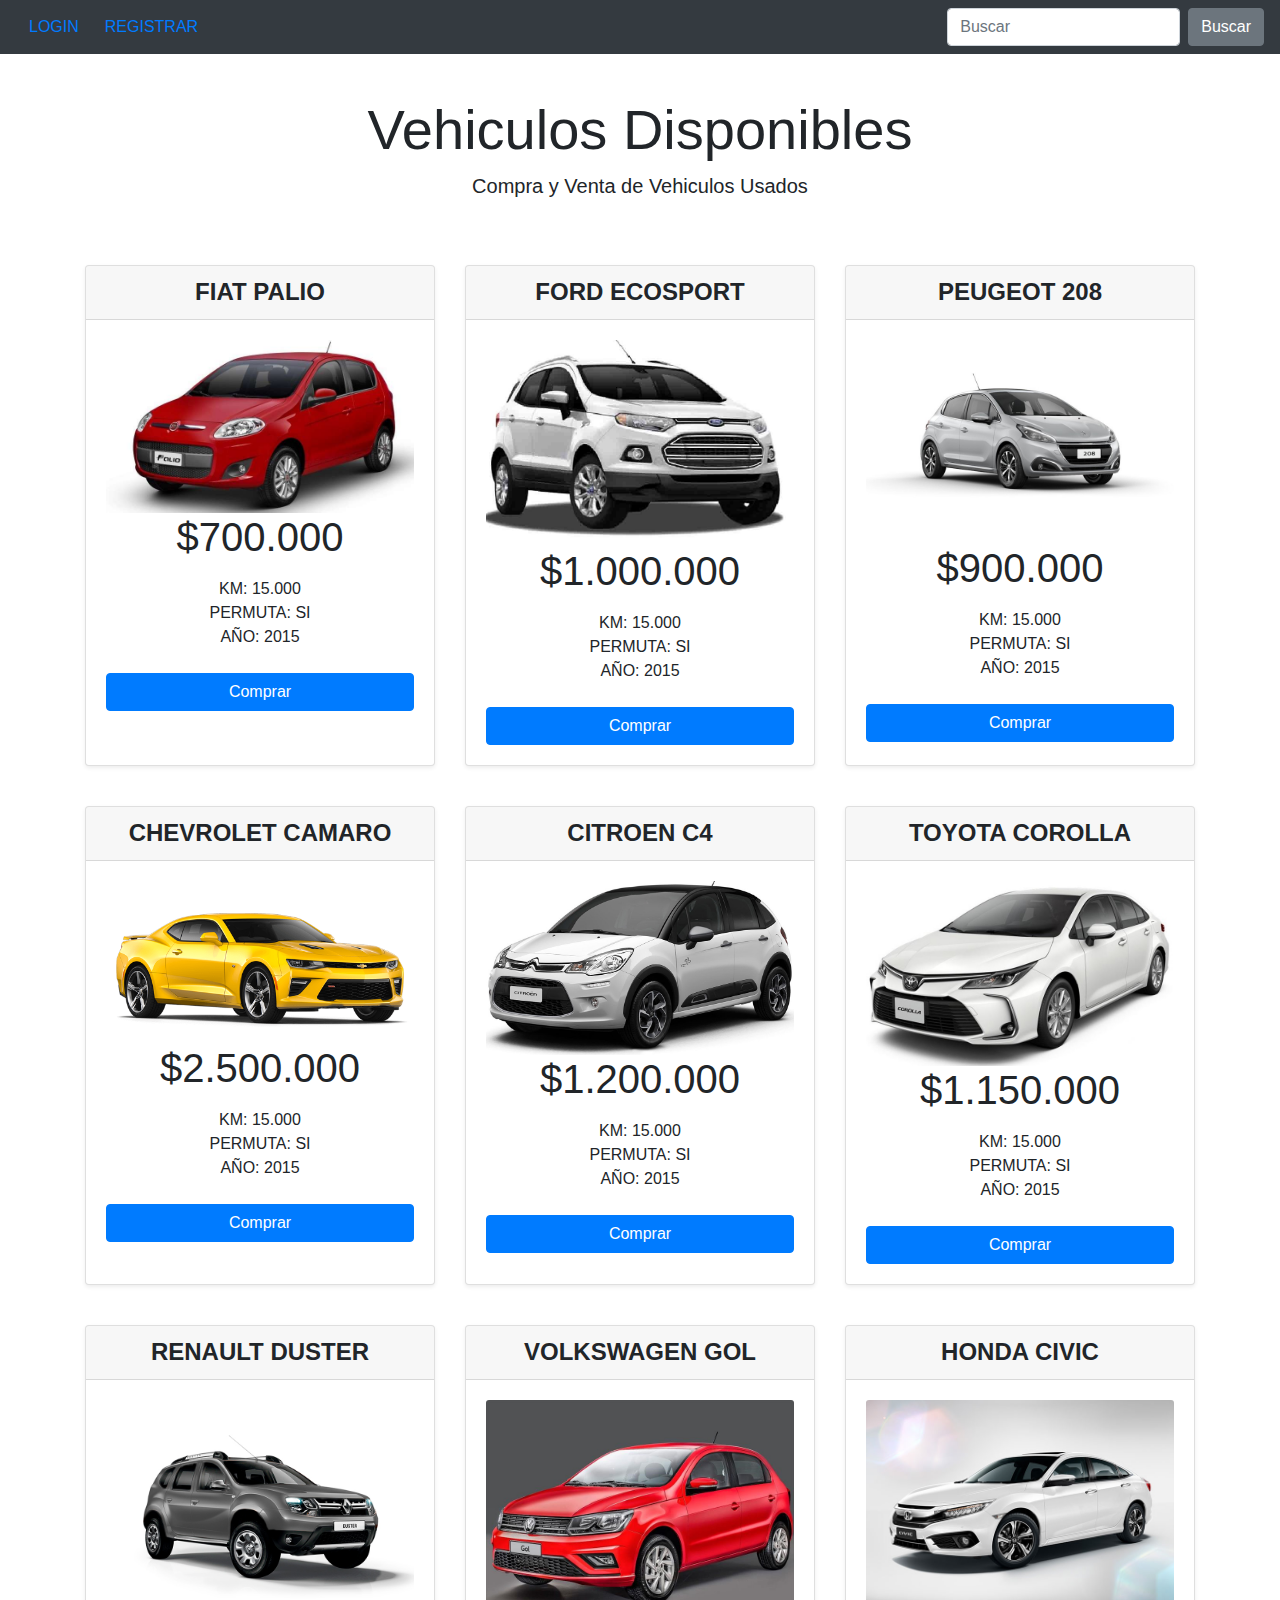
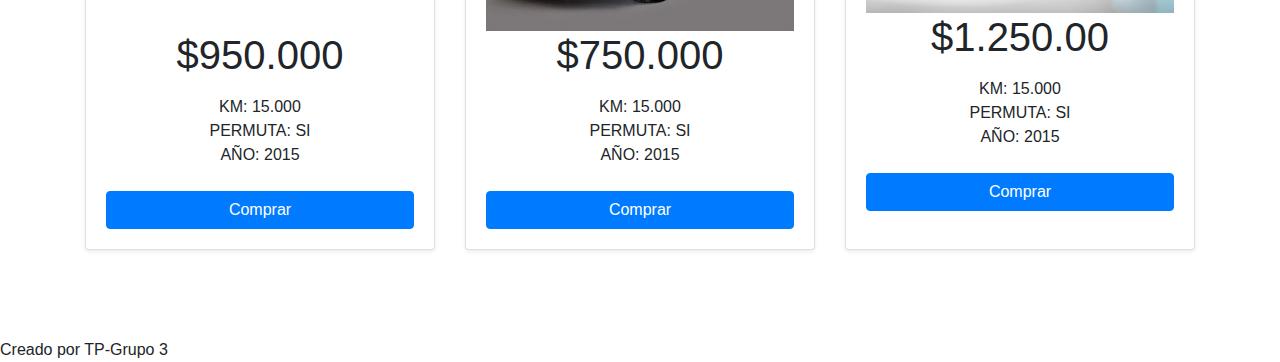
==== index.html @ 8dc77153 "first commit" ====
<!DOCTYPE html>
<html lang="en">
    <meta charset="UTF-8">
    <meta name="viewport"
        content="width=device-width, user-scalable=no, initial-scale=1.0, maximum-scale=1.0, minimum-scale=1.0">
    <link rel="stylesheet" href="css/bootstrap.min.css">
    <script src="./javascript/popper.min.js"></script>
    <link rel="stylesheet" href="https://use.fontawesome.com/releases/v5.6.3/css/all.css" integrity="sha384-UHRtZLI+pbxtHCWp1t77Bi1L4ZtiqrqD80Kn4Z8NTSRyMA2Fd33n5dQ8lWUE00s/" crossorigin="anonymous">
    
    <link rel="stylesheet" href="css/sweetalert2.min.css">
    <script src="./javascript/jquery-3.5.1.min.js"></script>
    <script src="./javascript/index.js"></script>

    <title>Business Requirements</title>
</head>

<body>
    
    <header>
        <div class="container">
            
            <div class="form-group">
                
                <nav  class="navbar navbar-expand-md navbar-dark bg-dark fixed-top">
                    <div class="collapse navbar-collapse" id="navbarsExampleDefault">
                      <ul class="navbar-nav mr-auto">  
                      <li class="nav-item active">
                        <button type="button" class="btn btn-link"  id="login">LOGIN</button>
                      </li>
                      <li class="nav-item active">
                        <button type="button" class="btn btn-link" id="register">REGISTRAR</button>
                      </li>
                      <li class="nav-item active">
                        <button type="button" class="btn btn-link" id="vender">VENDER</button>
                      </li>
                      <li class="nav-item active">
                        <button type="button" class="btn btn-link"  id="comprar">COMPRAR</button>
                        </li>
                      <li class="nav-item active">
                      <button type="button" class="btn btn-link" id="serviceym">SERVICE & MANTENIMIENTO</button>
                        </li>
                      <li class="nav-item active">  
                      <button type="button" class="btn btn-link"  id="seguro">SEGURO</button>
                       </li>
                      <li class="nav-item active">
                        <button type="button" class="btn btn-link" id="logout">CERRAR SESION</button>
                      </li>
                    </ul>
                    <form class="form-inline my-2 my-lg-0">
                      <input class="form-control mr-sm-2" type="text" placeholder="Buscar" aria-label="Search">
                      <button class="btn btn-secondary my-2 my-sm-0" type="submit">Buscar</button>
                    </form>
                  </div>
                </nav>
            </div>
    
        </div>
    </header>

    <main>
        <div class="pricing-header px-3 py-3 pt-md-5 pb-md-4 my-4 mx-auto text-center">
            <h1 class="display-4 mt-4">Vehiculos Disponibles</h1>
            <p class="lead">Compra y Venta de Vehiculos Usados</p>
        </div>
        
        <div class="container" id="lista-productos">
            
            <div class="card-deck mb-3 text-center">
                
                <div class="card mb-4 shadow-sm">
                    <div class="card-header">
                        <h4 class="my-0 font-weight-bold">FIAT PALIO</h4>
                    </div>
                    <div class="card-body">
                        <img src="./img/fiat.jpg" class="card-img-top">
                        <h1 class="card-title pricing-card-title precio">$<span class="">700.000</span></h1>

                        <ul class="list-unstyled mt-3 mb-4">
                            <li></li>
                            <li>KM: 15.000</li>
                            <li>PERMUTA: SI</li>
                            <li>AÑO: 2015</li>
                        </ul>
                        <a href="./index.html" class="btn btn-block btn-primary agregar-carrito" data-id="1">Comprar</a>
                    </div>
                </div>

                <div class="card mb-4 shadow-sm">
                    <div class="card-header">
                        <h4 class="my-0 font-weight-bold">FORD ECOSPORT </h4>
                    </div>
                    <div class="card-body">
                        <img src="./img/ford.jpg" class="card-img-top">
                        <h1 class="card-title pricing-card-title precio">$<span class="">1.000.000</span></h1>

                        <ul class="list-unstyled mt-3 mb-4">
                            <li></li>
                            <li>KM: 15.000</li>
                            <li>PERMUTA: SI</li>
                            <li>AÑO: 2015</li>
                        </ul>
                        <a href="./index.html" class="btn btn-block btn-primary agregar-carrito" data-id="2">Comprar</a>
                    </div>
                </div>

                <div class="card mb-4 shadow-sm">
                    <div class="card-header">
                        <h4 class="my-0 font-weight-bold">PEUGEOT 208</h4>
                    </div>
                    <div class="card-body">
                        <img src="./img/peugeot.jpg" class="card-img-top">
                        <h1 class="card-title pricing-card-title precio">$<span class="">900.000</span></h1>

                        <ul class="list-unstyled mt-3 mb-4">
                            <li></li>
                            <li>KM: 15.000</li>
                            <li>PERMUTA: SI</li>
                            <li>AÑO: 2015</li>
                        </ul>
                        <a href="./index.html" class="btn btn-block btn-primary agregar-carrito" data-id="3">Comprar</a>
                    </div>
                </div>

            </div>

            <div class="card-deck mb-3 text-center">
                
                <div class="card mb-4 shadow-sm">
                    <div class="card-header">
                        <h4 class="my-0 font-weight-bold">CHEVROLET CAMARO</h4>
                    </div>
                    <div class="card-body">
                        <img src="./img/chevrolet.png" class="card-img-top">
                        <h1 class="card-title pricing-card-title precio">$<span class="">2.500.000</span></h1>

                        <ul class="list-unstyled mt-3 mb-4">
                            <li></li>
                            <li>KM: 15.000</li>
                            <li>PERMUTA: SI</li>
                            <li>AÑO: 2015</li>
                        </ul>
                        <a href="./index.html" class="btn btn-block btn-primary agregar-carrito" data-id="4">Comprar</a>
                    </div>
                </div>

                <div class="card mb-4 shadow-sm">
                    <div class="card-header">
                        <h4 class="my-0 font-weight-bold">CITROEN C4</h4>
                    </div>
                    <div class="card-body">
                        <img src="./img/citroen.jpg" class="card-img-top">
                        <h1 class="card-title pricing-card-title precio">$<span class="">1.200.000</span></h1>

                        <ul class="list-unstyled mt-3 mb-4">
                            <li></li>
                            <li>KM: 15.000</li>
                            <li>PERMUTA: SI</li>
                            <li>AÑO: 2015</li>
                        </ul>
                        <a href="./index.html" class="btn btn-block btn-primary agregar-carrito" data-id="5">Comprar</a>
                    </div>
                </div>

                <div class="card mb-4 shadow-sm">
                    <div class="card-header">
                        <h4 class="my-0 font-weight-bold">TOYOTA COROLLA</h4>
                    </div>
                    <div class="card-body">
                        <img src="./img/toyota.jpg" class="card-img-top">
                        <h1 class="card-title pricing-card-title precio">$<span class="">1.150.000</span></h1>

                        <ul class="list-unstyled mt-3 mb-4">
                            <li></li>
                            <li>KM: 15.000</li>
                            <li>PERMUTA: SI</li>
                            <li>AÑO: 2015</li>
                        </ul>
                        <a href="./index.html" class="btn btn-block btn-primary agregar-carrito" data-id="6">Comprar</a>
                    </div>
                </div>

            </div>

            <div class="card-deck mb-3 text-center">
                
                <div class="card mb-4 shadow-sm">
                    <div class="card-header">
                        <h4 class="my-0 font-weight-bold">RENAULT DUSTER</h4>
                    </div>
                    <div class="card-body">
                        <img src="./img/renault.jpg" class="card-img-top">
                        <h1 class="card-title pricing-card-title precio">$<span class="">950.000</span></h1>

                        <ul class="list-unstyled mt-3 mb-4">
                            <li></li>
                            <li>KM: 15.000</li>
                            <li>PERMUTA: SI</li>
                            <li>AÑO: 2015</li>
                        </ul>
                        <a href="./index.html" class="btn btn-block btn-primary agregar-carrito" data-id="7">Comprar</a>
                    </div>
                </div>

                <div class="card mb-4 shadow-sm">
                    <div class="card-header">
                        <h4 class="my-0 font-weight-bold">VOLKSWAGEN GOL</h4>
                    </div>
                    <div class="card-body">
                        <img src="./img/volkswagen.jpg" class="card-img-top">
                        <h1 class="card-title pricing-card-title precio">$<span class="">750.000</span></h1>

                        <ul class="list-unstyled mt-3 mb-4">
                            <li></li>
                            <li>KM: 15.000</li>
                            <li>PERMUTA: SI</li>
                            <li>AÑO: 2015</li>
                        </ul>
                        <a href="./index.html" class="btn btn-block btn-primary agregar-carrito" data-id="8">Comprar</a>
                    </div>
                </div>

                <div class="card mb-4 shadow-sm">
                    <div class="card-header">
                        <h4 class="my-0 font-weight-bold">HONDA CIVIC</h4>
                    </div>
                    <div class="card-body">
                        <img src="./img/civic.jpg" class="card-img-top">
                        <h1 class="card-title pricing-card-title precio">$<span class="">1.250.00</span></h1>

                        <ul class="list-unstyled mt-3 mb-4">
                            <li></li>
                            <li>KM: 15.000</li>
                            <li>PERMUTA: SI</li>
                            <li>AÑO: 2015</li>
                        </ul>
                        <a href="./index.html" class="btn btn-block btn-primary agregar-carrito" data-id="9">Comprar</a>
                    </div>
                </div>
            </div>
        </div>

    </main>
    <footer>
        <br><br>
          Creado por TP-Grupo 3
      </footer>
    <script src="javascript/sweetalert2.min.js"></script>
    <script src="javascript/carrito.js"></script>
    <script src="javascript/pedido.js"></script>



</body></html>
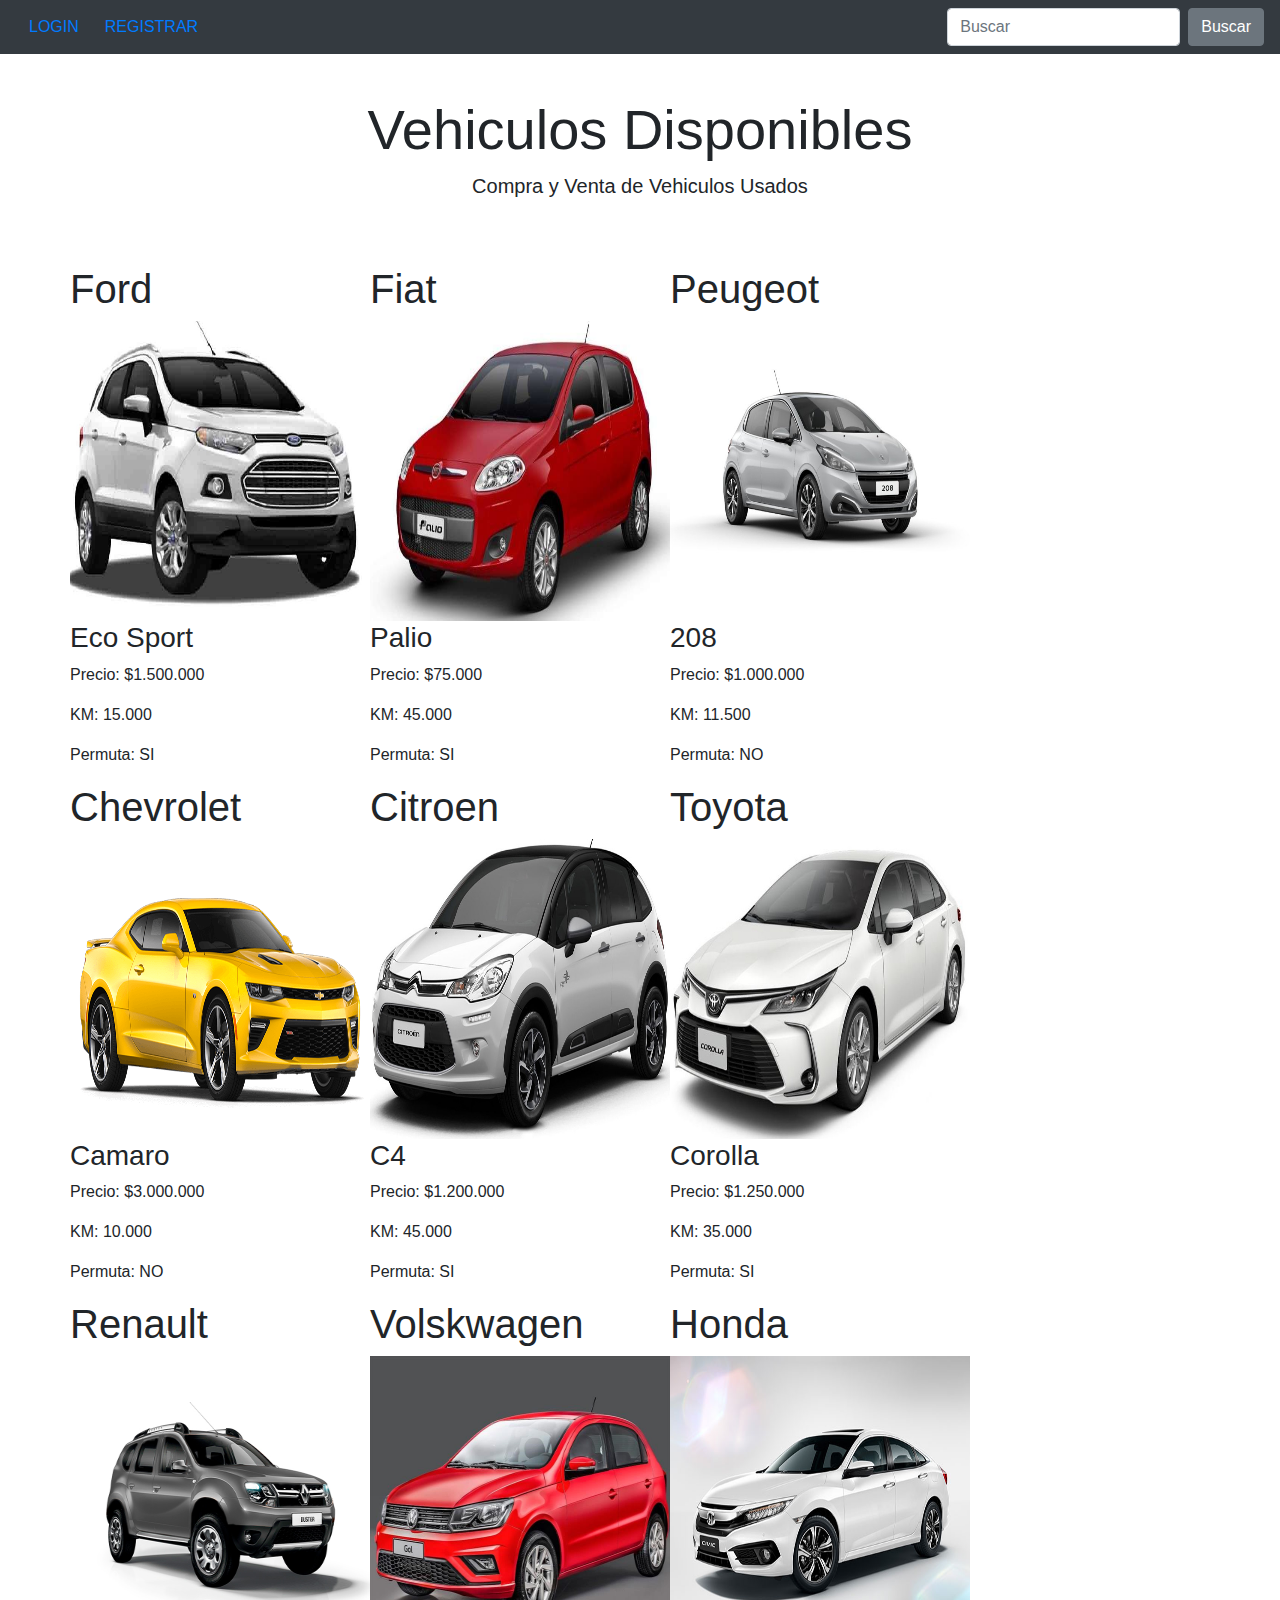
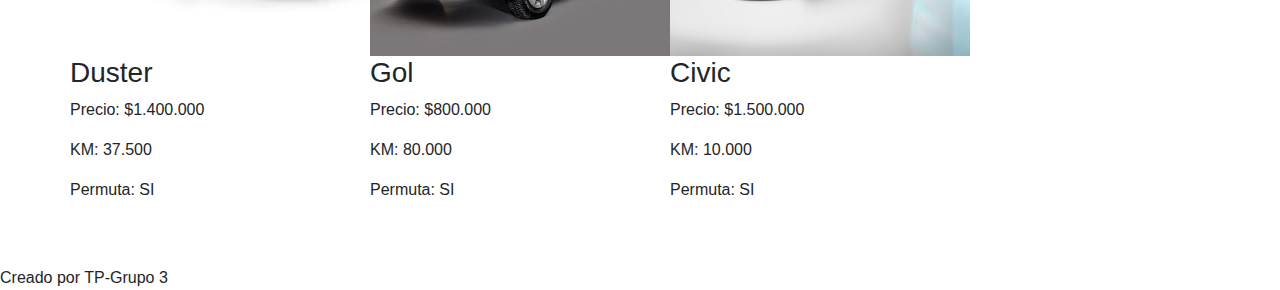
==== commit ec9dfc70: "se pone en una lista todo los datos de vehiculos" ====
--- a/index.html
+++ b/index.html
@@ -1,17 +1,17 @@
 <!DOCTYPE html>
 <html lang="en">
-    <meta charset="UTF-8">
+    <head>
+    <meta charset="UTF-8"> 
     <meta name="viewport"
         content="width=device-width, user-scalable=no, initial-scale=1.0, maximum-scale=1.0, minimum-scale=1.0">
     <link rel="stylesheet" href="css/bootstrap.min.css">
-    <script src="./javascript/popper.min.js"></script>
     <link rel="stylesheet" href="https://use.fontawesome.com/releases/v5.6.3/css/all.css" integrity="sha384-UHRtZLI+pbxtHCWp1t77Bi1L4ZtiqrqD80Kn4Z8NTSRyMA2Fd33n5dQ8lWUE00s/" crossorigin="anonymous">
     
     <link rel="stylesheet" href="css/sweetalert2.min.css">
     <script src="./javascript/jquery-3.5.1.min.js"></script>
     <script src="./javascript/index.js"></script>
 
-    <title>Business Requirements</title>
+    <title>Kilmister</title>
 </head>
 
 <body>
@@ -48,7 +48,7 @@
                     </ul>
                     <form class="form-inline my-2 my-lg-0">
                       <input class="form-control mr-sm-2" type="text" placeholder="Buscar" aria-label="Search">
-                      <button class="btn btn-secondary my-2 my-sm-0" type="submit">Buscar</button>
+                      <button class="btn btn-secondary my-2 my-sm-0"  id="buscarr" >Buscar</button> <!--type="submit">Buscar</button>-->
                     </form>
                   </div>
                 </nav>
@@ -63,181 +63,11 @@
             <p class="lead">Compra y Venta de Vehiculos Usados</p>
         </div>
         
-        <div class="container" id="lista-productos">
-            
-            <div class="card-deck mb-3 text-center">
-                
-                <div class="card mb-4 shadow-sm">
-                    <div class="card-header">
-                        <h4 class="my-0 font-weight-bold">FIAT PALIO</h4>
-                    </div>
-                    <div class="card-body">
-                        <img src="./img/fiat.jpg" class="card-img-top">
-                        <h1 class="card-title pricing-card-title precio">$<span class="">700.000</span></h1>
-
-                        <ul class="list-unstyled mt-3 mb-4">
-                            <li></li>
-                            <li>KM: 15.000</li>
-                            <li>PERMUTA: SI</li>
-                            <li>AÑO: 2015</li>
-                        </ul>
-                        <a href="./index.html" class="btn btn-block btn-primary agregar-carrito" data-id="1">Comprar</a>
-                    </div>
-                </div>
-
-                <div class="card mb-4 shadow-sm">
-                    <div class="card-header">
-                        <h4 class="my-0 font-weight-bold">FORD ECOSPORT </h4>
-                    </div>
-                    <div class="card-body">
-                        <img src="./img/ford.jpg" class="card-img-top">
-                        <h1 class="card-title pricing-card-title precio">$<span class="">1.000.000</span></h1>
-
-                        <ul class="list-unstyled mt-3 mb-4">
-                            <li></li>
-                            <li>KM: 15.000</li>
-                            <li>PERMUTA: SI</li>
-                            <li>AÑO: 2015</li>
-                        </ul>
-                        <a href="./index.html" class="btn btn-block btn-primary agregar-carrito" data-id="2">Comprar</a>
-                    </div>
-                </div>
-
-                <div class="card mb-4 shadow-sm">
-                    <div class="card-header">
-                        <h4 class="my-0 font-weight-bold">PEUGEOT 208</h4>
-                    </div>
-                    <div class="card-body">
-                        <img src="./img/peugeot.jpg" class="card-img-top">
-                        <h1 class="card-title pricing-card-title precio">$<span class="">900.000</span></h1>
-
-                        <ul class="list-unstyled mt-3 mb-4">
-                            <li></li>
-                            <li>KM: 15.000</li>
-                            <li>PERMUTA: SI</li>
-                            <li>AÑO: 2015</li>
-                        </ul>
-                        <a href="./index.html" class="btn btn-block btn-primary agregar-carrito" data-id="3">Comprar</a>
-                    </div>
-                </div>
-
-            </div>
-
-            <div class="card-deck mb-3 text-center">
-                
-                <div class="card mb-4 shadow-sm">
-                    <div class="card-header">
-                        <h4 class="my-0 font-weight-bold">CHEVROLET CAMARO</h4>
-                    </div>
-                    <div class="card-body">
-                        <img src="./img/chevrolet.png" class="card-img-top">
-                        <h1 class="card-title pricing-card-title precio">$<span class="">2.500.000</span></h1>
-
-                        <ul class="list-unstyled mt-3 mb-4">
-                            <li></li>
-                            <li>KM: 15.000</li>
-                            <li>PERMUTA: SI</li>
-                            <li>AÑO: 2015</li>
-                        </ul>
-                        <a href="./index.html" class="btn btn-block btn-primary agregar-carrito" data-id="4">Comprar</a>
-                    </div>
-                </div>
-
-                <div class="card mb-4 shadow-sm">
-                    <div class="card-header">
-                        <h4 class="my-0 font-weight-bold">CITROEN C4</h4>
-                    </div>
-                    <div class="card-body">
-                        <img src="./img/citroen.jpg" class="card-img-top">
-                        <h1 class="card-title pricing-card-title precio">$<span class="">1.200.000</span></h1>
-
-                        <ul class="list-unstyled mt-3 mb-4">
-                            <li></li>
-                            <li>KM: 15.000</li>
-                            <li>PERMUTA: SI</li>
-                            <li>AÑO: 2015</li>
-                        </ul>
-                        <a href="./index.html" class="btn btn-block btn-primary agregar-carrito" data-id="5">Comprar</a>
-                    </div>
-                </div>
-
-                <div class="card mb-4 shadow-sm">
-                    <div class="card-header">
-                        <h4 class="my-0 font-weight-bold">TOYOTA COROLLA</h4>
-                    </div>
-                    <div class="card-body">
-                        <img src="./img/toyota.jpg" class="card-img-top">
-                        <h1 class="card-title pricing-card-title precio">$<span class="">1.150.000</span></h1>
-
-                        <ul class="list-unstyled mt-3 mb-4">
-                            <li></li>
-                            <li>KM: 15.000</li>
-                            <li>PERMUTA: SI</li>
-                            <li>AÑO: 2015</li>
-                        </ul>
-                        <a href="./index.html" class="btn btn-block btn-primary agregar-carrito" data-id="6">Comprar</a>
-                    </div>
-                </div>
-
-            </div>
-
-            <div class="card-deck mb-3 text-center">
-                
-                <div class="card mb-4 shadow-sm">
-                    <div class="card-header">
-                        <h4 class="my-0 font-weight-bold">RENAULT DUSTER</h4>
-                    </div>
-                    <div class="card-body">
-                        <img src="./img/renault.jpg" class="card-img-top">
-                        <h1 class="card-title pricing-card-title precio">$<span class="">950.000</span></h1>
-
-                        <ul class="list-unstyled mt-3 mb-4">
-                            <li></li>
-                            <li>KM: 15.000</li>
-                            <li>PERMUTA: SI</li>
-                            <li>AÑO: 2015</li>
-                        </ul>
-                        <a href="./index.html" class="btn btn-block btn-primary agregar-carrito" data-id="7">Comprar</a>
-                    </div>
-                </div>
-
-                <div class="card mb-4 shadow-sm">
-                    <div class="card-header">
-                        <h4 class="my-0 font-weight-bold">VOLKSWAGEN GOL</h4>
-                    </div>
-                    <div class="card-body">
-                        <img src="./img/volkswagen.jpg" class="card-img-top">
-                        <h1 class="card-title pricing-card-title precio">$<span class="">750.000</span></h1>
-
-                        <ul class="list-unstyled mt-3 mb-4">
-                            <li></li>
-                            <li>KM: 15.000</li>
-                            <li>PERMUTA: SI</li>
-                            <li>AÑO: 2015</li>
-                        </ul>
-                        <a href="./index.html" class="btn btn-block btn-primary agregar-carrito" data-id="8">Comprar</a>
-                    </div>
-                </div>
-
-                <div class="card mb-4 shadow-sm">
-                    <div class="card-header">
-                        <h4 class="my-0 font-weight-bold">HONDA CIVIC</h4>
-                    </div>
-                    <div class="card-body">
-                        <img src="./img/civic.jpg" class="card-img-top">
-                        <h1 class="card-title pricing-card-title precio">$<span class="">1.250.00</span></h1>
-
-                        <ul class="list-unstyled mt-3 mb-4">
-                            <li></li>
-                            <li>KM: 15.000</li>
-                            <li>PERMUTA: SI</li>
-                            <li>AÑO: 2015</li>
-                        </ul>
-                        <a href="./index.html" class="btn btn-block btn-primary agregar-carrito" data-id="9">Comprar</a>
-                    </div>
-                </div>
-            </div>
-        </div>
+        <div class="container">
+            <div class="row" id="galeria">
+      
+              </div>
+           </div>
 
     </main>
     <footer>
@@ -248,6 +78,9 @@
     <script src="javascript/carrito.js"></script>
     <script src="javascript/pedido.js"></script>
 
+    <script src="javascript/vehiculos.js"></script>
+    <script src="javascript/galeria.js"></script>
+
 
 
 </body></html>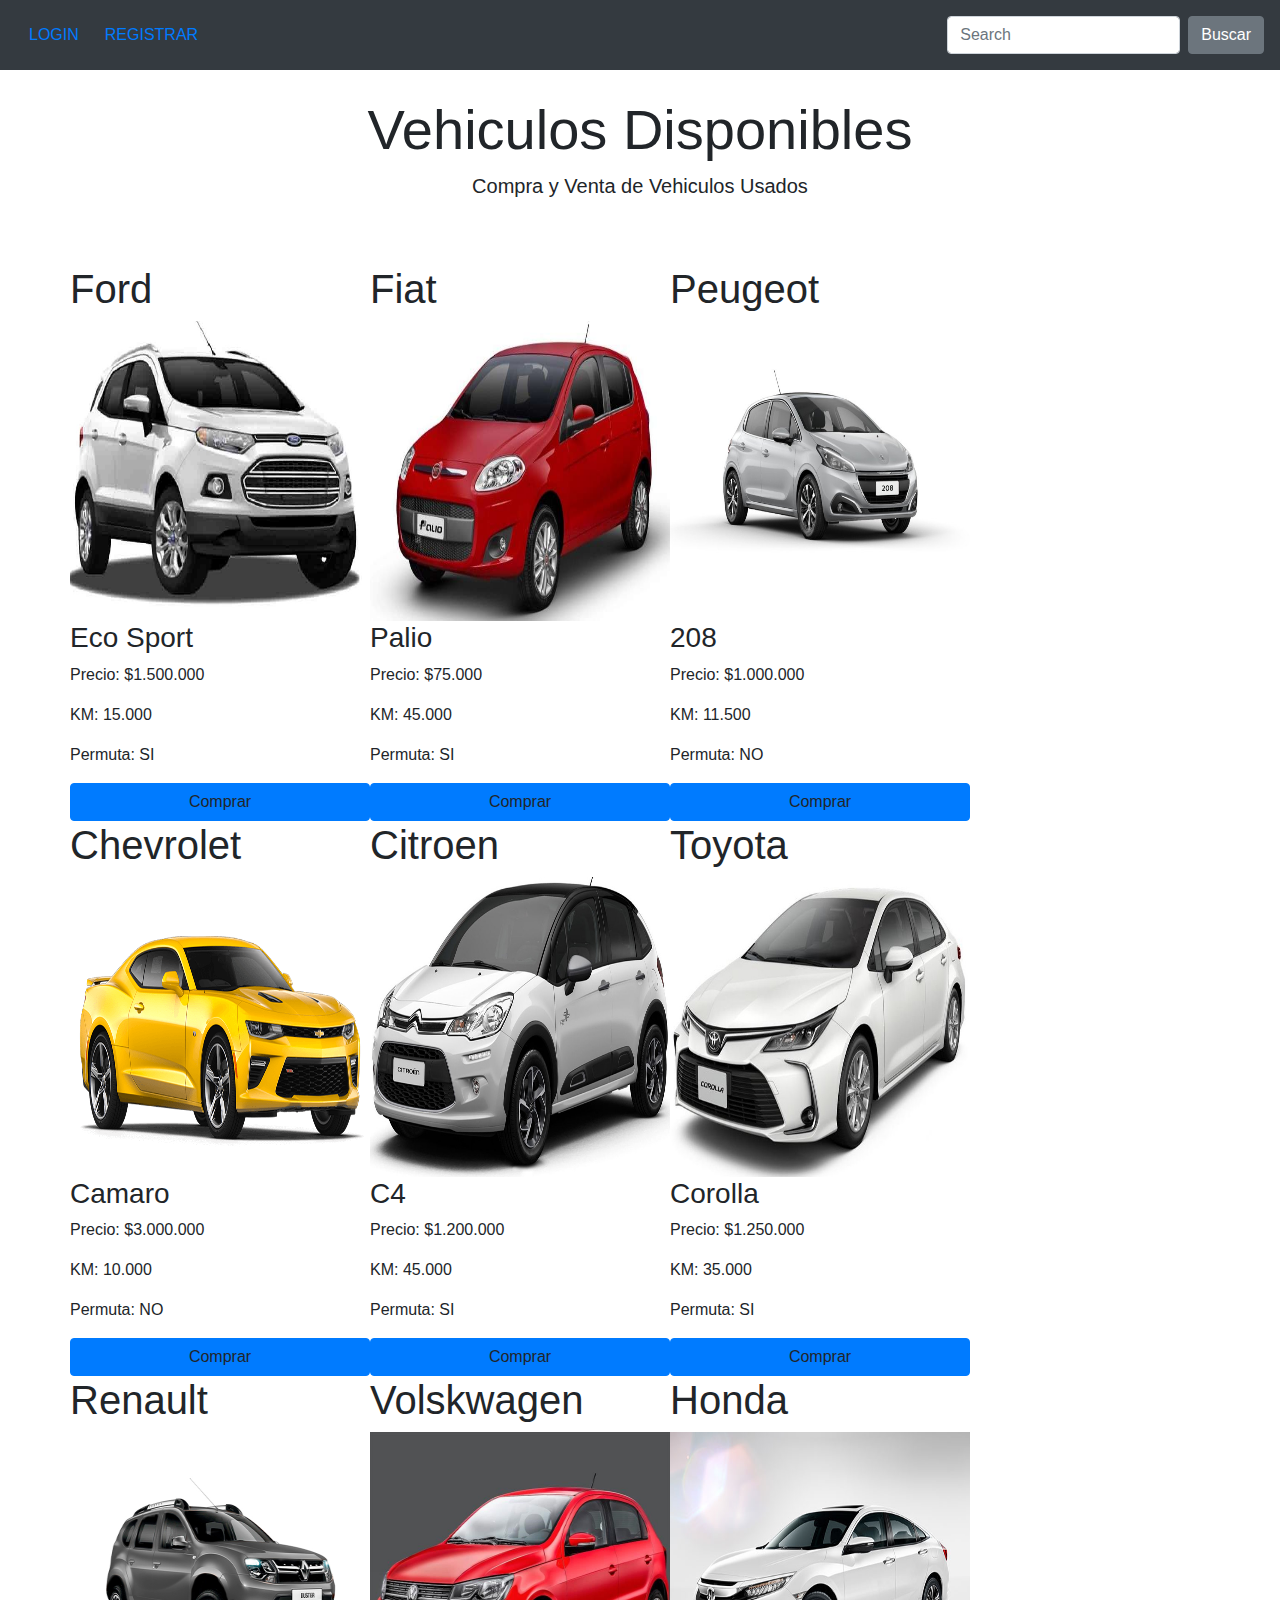
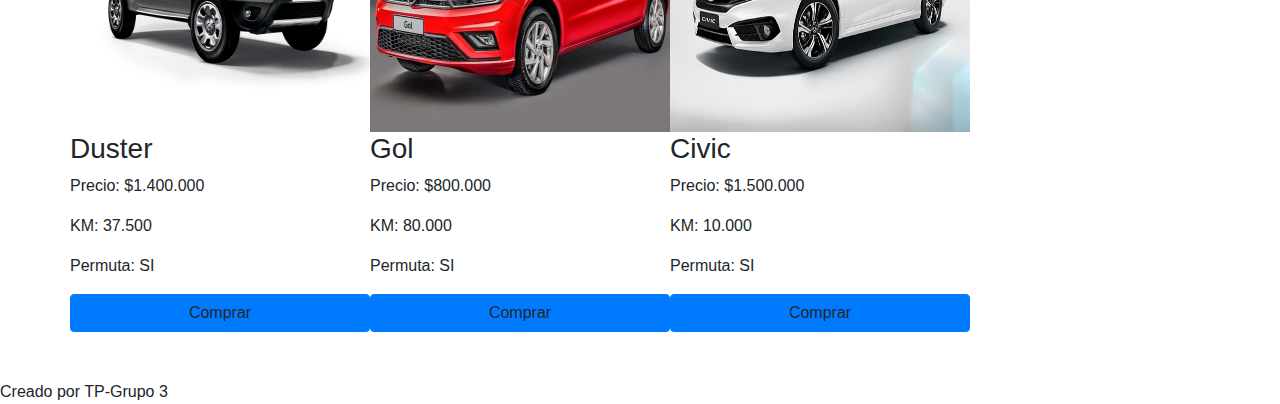
==== commit 1164c3b0: "busqueda y registrarVehiculo" ====
--- a/index.html
+++ b/index.html
@@ -46,10 +46,16 @@
                         <button type="button" class="btn btn-link" id="logout">CERRAR SESION</button>
                       </li>
                     </ul>
-                    <form class="form-inline my-2 my-lg-0">
-                      <input class="form-control mr-sm-2" type="text" placeholder="Buscar" aria-label="Search">
-                      <button class="btn btn-secondary my-2 my-sm-0"  id="buscarr" >Buscar</button> <!--type="submit">Buscar</button>-->
-                    </form>
+                    <!--<form class="form-inline my-2 my-lg-0">
+                      <input class="form-control mr-sm-2" type="text" placeholder="Buscar" aria-label="Search" id="texto">
+                      <button class="btn btn-secondary my-2 my-sm-0"  id="buscarr" >Buscar</button> <!-type="submit">Buscar</button>->
+                    </form>-->
+                  
+
+                    <div class="form-inline my-2 my-lg-0">
+                      <input class="form-control mr-sm-2" type="text"  placeholder="Search" aria-label="Search" id="texto">
+                      <button class="btn btn-secondary my-2 my-sm-6" onclick="buscarr()">Buscar</button>
+                  </div>
                   </div>
                 </nav>
             </div>
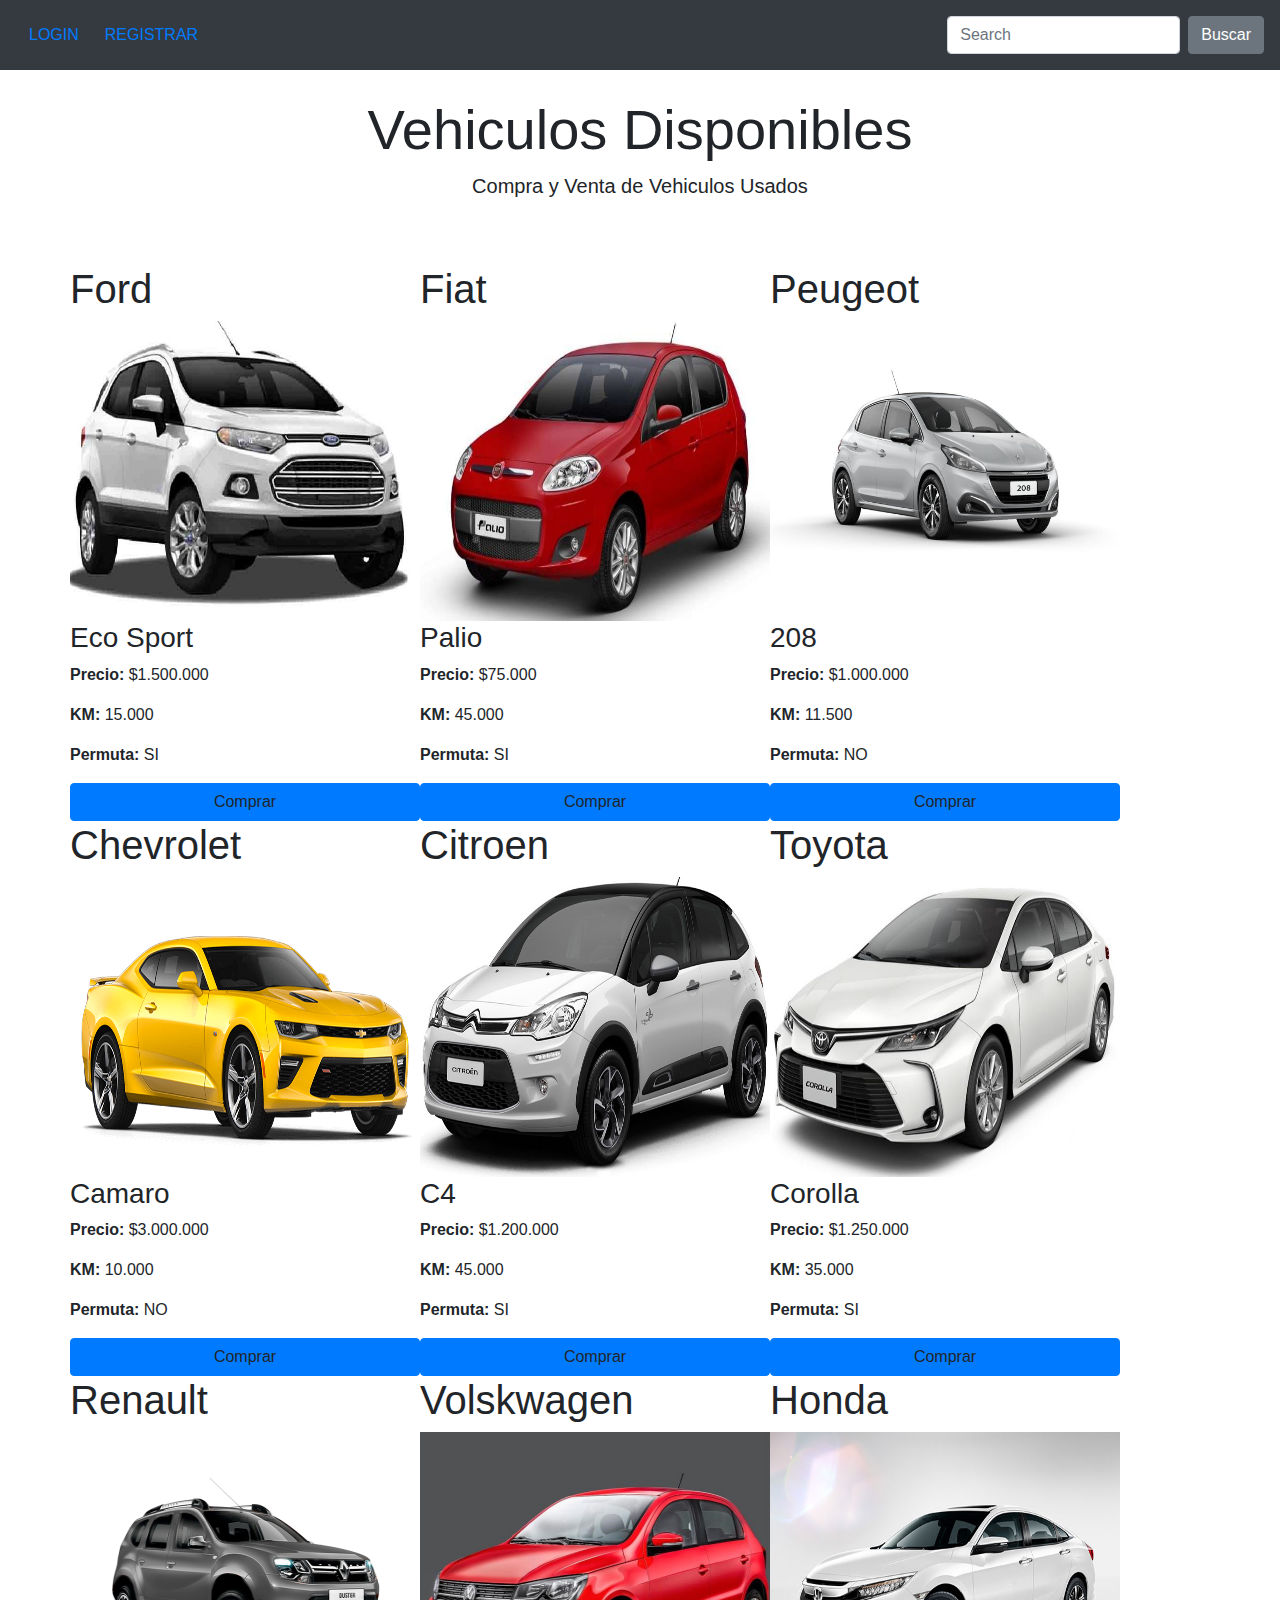
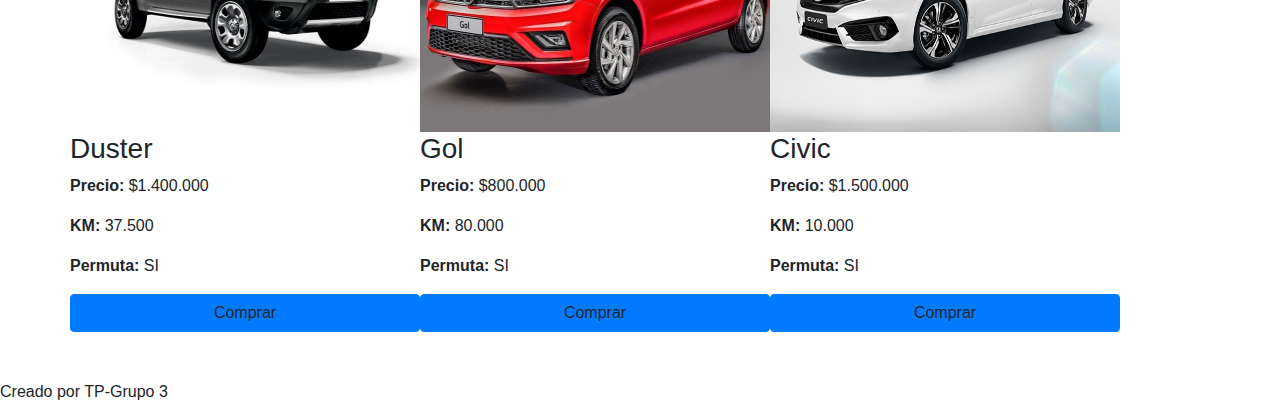
==== commit fff25eb0: "correcciones" ====
--- a/index.html
+++ b/index.html
@@ -3,7 +3,7 @@
     <head>
     <meta charset="UTF-8"> 
     <meta name="viewport"
-        content="width=device-width, user-scalable=no, initial-scale=1.0, maximum-scale=1.0, minimum-scale=1.0">
+    content="width=device-width, user-scalable=no, initial-scale=1.0, maximum-scale=1.0, minimum-scale=1.0">
     <link rel="stylesheet" href="css/bootstrap.min.css">
     <link rel="stylesheet" href="https://use.fontawesome.com/releases/v5.6.3/css/all.css" integrity="sha384-UHRtZLI+pbxtHCWp1t77Bi1L4ZtiqrqD80Kn4Z8NTSRyMA2Fd33n5dQ8lWUE00s/" crossorigin="anonymous">
     
@@ -15,10 +15,8 @@
 </head>
 
 <body>
-    
     <header>
         <div class="container">
-            
             <div class="form-group">
                 
                 <nav  class="navbar navbar-expand-md navbar-dark bg-dark fixed-top">
@@ -71,9 +69,8 @@
         
         <div class="container">
             <div class="row" id="galeria">
-      
               </div>
-           </div>
+        </div>
 
     </main>
     <footer>
@@ -81,12 +78,10 @@
           Creado por TP-Grupo 3
       </footer>
     <script src="javascript/sweetalert2.min.js"></script>
-    <script src="javascript/carrito.js"></script>
-    <script src="javascript/pedido.js"></script>
+    <!--<script src="javascript/carrito.js"></script>
+    <script src="javascript/pedido.js"></script> -->
 
     <script src="javascript/vehiculos.js"></script>
     <script src="javascript/galeria.js"></script>
 
-
-
 </body></html>